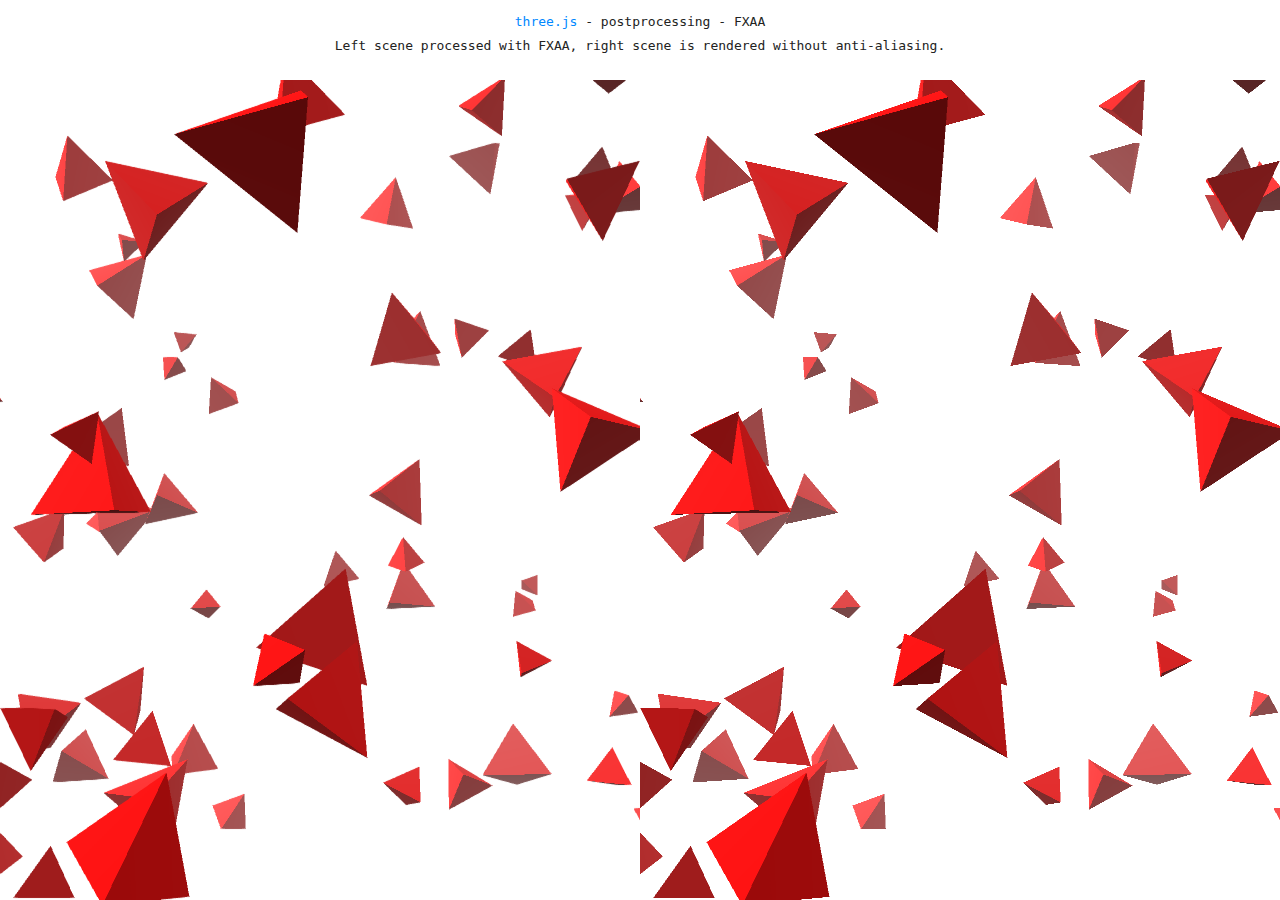
==== examples/webgl_postprocessing_fxaa.html @ 61e2e9f3 "init" ====
<!DOCTYPE html>
<html lang="en">
	<head>
		<title>three.js WebGL  - postprocessing - FXAA</title>
		<meta charset="UTF-8">
		<meta name="viewport" content="width=device-width, user-scalable=no, minimum-scale=1.0, maximum-scale=1.0">
		<link type="text/css" rel="stylesheet" href="main.css">
		<style>
			body {
				background-color: #fff;
				color: #222;
			}

			a {
				color: #08f;
			}

			#container {
				position: absolute;
				top: 80px;
				width: 100%;
				bottom: 0px;
			}
		</style>
	</head>

	<body>

		<div id="info">
			<a href="https://threejs.org" target="_blank" rel="noopener">three.js</a> - postprocessing - FXAA<br />
			Left scene processed with FXAA, right scene is rendered without anti-aliasing.
		</div>
		<div id="container">
		</div>

		<script type="module">

			import * as THREE from '../build/three.module.js';

			import { EffectComposer } from './jsm/postprocessing/EffectComposer.js';
			import { RenderPass } from './jsm/postprocessing/RenderPass.js';
			import { ShaderPass } from './jsm/postprocessing/ShaderPass.js';
			import { CopyShader } from './jsm/shaders/CopyShader.js';
			import { FXAAShader } from './jsm/shaders/FXAAShader.js';

			var camera, scene, renderer, clock, group, container;

			var composer1, composer2, fxaaPass;

			init();
			animate();

			function init() {

				container = document.getElementById( 'container' );

				camera = new THREE.PerspectiveCamera( 45, ( container.offsetWidth * 0.5 ) / container.offsetHeight, 1, 2000 );
				camera.position.z = 500;

				scene = new THREE.Scene();
				scene.background = new THREE.Color( 0xffffff );
				scene.fog = new THREE.Fog( 0xcccccc, 100, 1500 );

				clock = new THREE.Clock();

				//

				var hemiLight = new THREE.HemisphereLight( 0xffffff, 0x444444 );
				hemiLight.position.set( 0, 1000, 0 );
				scene.add( hemiLight );

				var dirLight = new THREE.DirectionalLight( 0xffffff, 0.8 );
				dirLight.position.set( - 3000, 1000, - 1000 );
				scene.add( dirLight );

				//

				group = new THREE.Group();

				var geometry = new THREE.TetrahedronBufferGeometry( 10 );
				var material = new THREE.MeshStandardMaterial( { color: 0xee0808, flatShading: true } );

				for ( var i = 0; i < 100; i ++ ) {

					var mesh = new THREE.Mesh( geometry, material );

					mesh.position.x = Math.random() * 500 - 250;
					mesh.position.y = Math.random() * 500 - 250;
					mesh.position.z = Math.random() * 500 - 250;

					mesh.scale.setScalar( Math.random() * 2 + 1 );

					mesh.rotation.x = Math.random() * Math.PI;
					mesh.rotation.y = Math.random() * Math.PI;
					mesh.rotation.z = Math.random() * Math.PI;

					group.add( mesh );

				}

				scene.add( group );

				//

				renderer = new THREE.WebGLRenderer();
				renderer.autoClear = false;
				renderer.setPixelRatio( window.devicePixelRatio );
				renderer.setSize( container.offsetWidth, container.offsetHeight );
				container.appendChild( renderer.domElement );

				//

				var renderPass = new RenderPass( scene, camera );

				//

				fxaaPass = new ShaderPass( FXAAShader );

				var pixelRatio = renderer.getPixelRatio();

				fxaaPass.material.uniforms[ 'resolution' ].value.x = 1 / ( container.offsetWidth * pixelRatio );
				fxaaPass.material.uniforms[ 'resolution' ].value.y = 1 / ( container.offsetHeight * pixelRatio );

				composer1 = new EffectComposer( renderer );
				composer1.addPass( renderPass );
				composer1.addPass( fxaaPass );

				//

				var copyPass = new ShaderPass( CopyShader );

				composer2 = new EffectComposer( renderer );
				composer2.addPass( renderPass );
				composer2.addPass( copyPass );

				//

				window.addEventListener( 'resize', onWindowResize, false );

			}

			function onWindowResize() {

				camera.aspect = ( container.offsetWidth * 0.5 ) / container.offsetHeight;
				camera.updateProjectionMatrix();

				renderer.setSize( container.offsetWidth, container.offsetHeight );
				composer1.setSize( container.offsetWidth, container.offsetHeight );
				composer2.setSize( container.offsetWidth, container.offsetHeight );

				var pixelRatio = renderer.getPixelRatio();

				fxaaPass.material.uniforms[ 'resolution' ].value.x = 1 / ( container.offsetWidth * pixelRatio );
				fxaaPass.material.uniforms[ 'resolution' ].value.y = 1 / ( container.offsetHeight * pixelRatio );

			}

			function animate() {

				requestAnimationFrame( animate );

				var halfWidth = container.offsetWidth / 2;

				group.rotation.y += clock.getDelta() * 0.1;

				renderer.setViewport( 0, 0, halfWidth, container.offsetHeight );

				composer1.render();

				renderer.setViewport( halfWidth, 0, halfWidth, container.offsetHeight );

				composer2.render();

			}

		</script>
	</body>
</html>
---- examples/main.css ----
body {
	margin: 0;
	background-color: #000;
	color: #fff;
	font-family: Monospace;
	font-size: 13px;
	line-height: 24px;
	overscroll-behavior: none;
}

a {
	color: #ff0;
	text-decoration: none;
}

a:hover {
	text-decoration: underline;
}

button {
	cursor: pointer;
	text-transform: uppercase;
}

canvas {
	display: block;
}

#info {
	position: absolute;
	top: 0px;
	width: 100%;
	padding: 10px;
	box-sizing: border-box;
	text-align: center;
	-moz-user-select: none;
	-webkit-user-select: none;
	-ms-user-select: none;
	user-select: none;
	pointer-events: none;
	z-index: 1; /* TODO Solve this in HTML */
}

a, button, input, select {
	pointer-events: auto;
}

.dg.ac {
	-moz-user-select: none;
	-webkit-user-select: none;
	-ms-user-select: none;
	user-select: none;
	z-index: 2 !important; /* TODO Solve this in HTML */
}

#overlay {
	position: absolute;
	z-index: 2;
	top: 0;
	left: 0;
	width: 100%;
	height: 100%;
	display: flex;
	align-items: center;
	justify-content: center;
	background: rgba(0,0,0,0.7);
}

	#overlay button {
		background: #ffffff;
		border: 0;
		color: #000000;
		padding: 16px 20px;
		text-transform: uppercase;
		cursor: pointer;
	}

#notSupported {
	width: 50%;
	margin: auto;
	background-color: #f00;
	margin-top: 20px;
	padding: 10px;
}
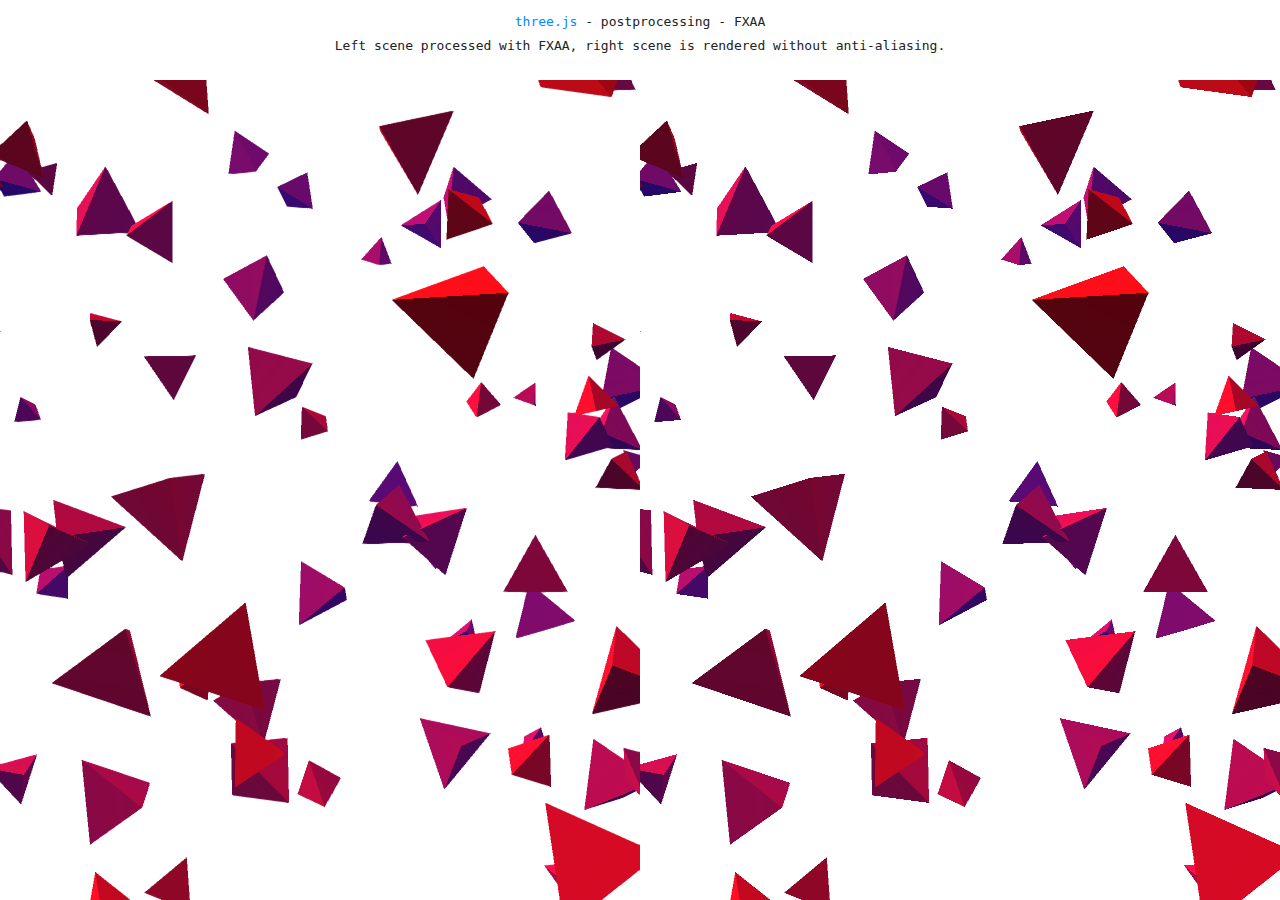
==== commit 2d549ae1: "Added fxaa anti-aliasing, added bloom layers" ====
--- a/examples/webgl_postprocessing_fxaa.html
+++ b/examples/webgl_postprocessing_fxaa.html
@@ -17,9 +17,11 @@
 
 			#container {
 				position: absolute;
+				
 				top: 80px;
 				width: 100%;
 				bottom: 0px;
+				
 			}
 		</style>
 	</head>
@@ -59,7 +61,7 @@
 
 				scene = new THREE.Scene();
 				scene.background = new THREE.Color( 0xffffff );
-				scene.fog = new THREE.Fog( 0xcccccc, 100, 1500 );
+				scene.fog = new THREE.Fog( 0xfff, 100, 1500 );
 
 				clock = new THREE.Clock();
 
@@ -120,7 +122,7 @@
 
 				fxaaPass.material.uniforms[ 'resolution' ].value.x = 1 / ( container.offsetWidth * pixelRatio );
 				fxaaPass.material.uniforms[ 'resolution' ].value.y = 1 / ( container.offsetHeight * pixelRatio );
-
+				console.log(container.offsetWidth);
 				composer1 = new EffectComposer( renderer );
 				composer1.addPass( renderPass );
 				composer1.addPass( fxaaPass );
@@ -145,13 +147,13 @@
 				camera.updateProjectionMatrix();
 
 				renderer.setSize( container.offsetWidth, container.offsetHeight );
-				composer1.setSize( container.offsetWidth, container.offsetHeight );
+				//composer1.setSize( container.offsetWidth, container.offsetHeight );
 				composer2.setSize( container.offsetWidth, container.offsetHeight );
 
 				var pixelRatio = renderer.getPixelRatio();
 
-				fxaaPass.material.uniforms[ 'resolution' ].value.x = 1 / ( container.offsetWidth * pixelRatio );
-				fxaaPass.material.uniforms[ 'resolution' ].value.y = 1 / ( container.offsetHeight * pixelRatio );
+				//fxaaPass.material.uniforms[ 'resolution' ].value.x = 1 / ( container.offsetWidth * pixelRatio );
+				//fxaaPass.material.uniforms[ 'resolution' ].value.y = 1 / ( container.offsetHeight * pixelRatio );
 
 			}
 
